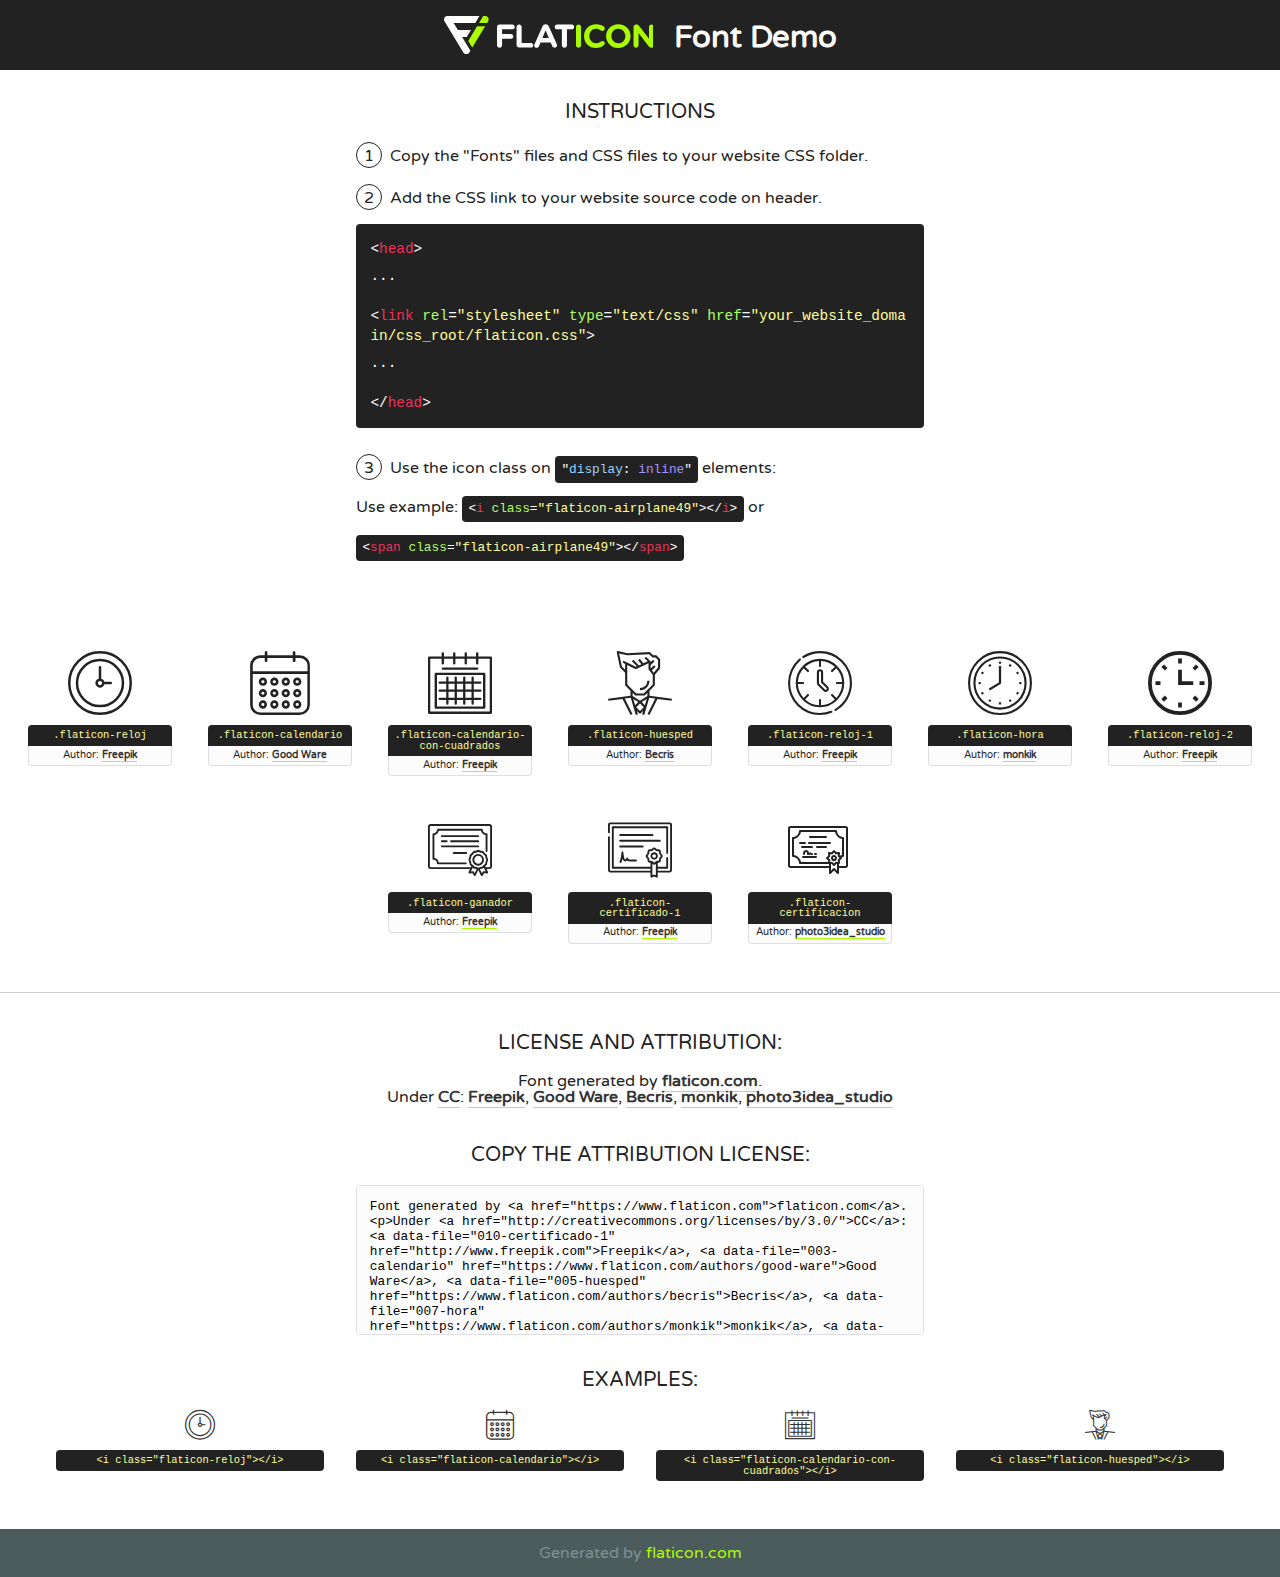
==== mi-coleccion-de-iconos/font/flaticon.html @ e0aa1ae9 "new changes" ====
<!DOCTYPE html>
<!--
  Flaticon icon font: Flaticon
  Creation date: 20/10/2020 18:00
-->
<html>
<!DOCTYPE html>
<html>

<head>
    <title>Flaticon WebFont</title>
    <link href="http://fonts.googleapis.com/css?family=Varela+Round" rel="stylesheet" type="text/css" />
    <link rel="stylesheet" type="text/css" href="flaticon.css">
    <meta charset="UTF-8">
    <style>
    html, body, div, span, applet, object, iframe,
    h1, h2, h3, h4, h5, h6, p, blockquote, pre,
    a, abbr, acronym, address, big, cite, code,
    del, dfn, em, img, ins, kbd, q, s, samp,
    small, strike, strong, sub, sup, tt, var,
    b, u, i, center,
    dl, dt, dd, ol, ul, li,
    fieldset, form, label, legend,
    table, caption, tbody, tfoot, thead, tr, th, td,
    article, aside, canvas, details, embed, 
    figure, figcaption, footer, header, hgroup, 
    menu, nav, output, ruby, section, summary,
    time, mark, audio, video {
        margin: 0;
        padding: 0;
        border: 0;
        font-size: 100%;
        font: inherit;
        vertical-align: baseline;
    }
    /* HTML5 display-role reset for older browsers */
    article, aside, details, figcaption, figure, 
    footer, header, hgroup, menu, nav, section {
        display: block;
    }
    body {
        line-height: 1;
    }
    ol, ul {
        list-style: none;
    }
    blockquote, q {
        quotes: none;
    }
    blockquote:before, blockquote:after,
    q:before, q:after {
        content: '';
        content: none;
    }
    table {
        border-collapse: collapse;
        border-spacing: 0;
    }
    body {
        font-family: 'Varela Round', Helvetica, Arial, sans-serif;
        font-size: 16px;
        color: #222;
    }
    a {
        color: #333;
        border-bottom: 1px solid #a9fd00;
        font-weight: bold;
        text-decoration: none;
    }
    * {
        -moz-box-sizing: border-box;
        -webkit-box-sizing: border-box;
        box-sizing: border-box;
        margin: 0;
        padding: 0;
    }
    [class^="flaticon-"]:before, [class*=" flaticon-"]:before, [class^="flaticon-"]:after, [class*=" flaticon-"]:after {
        font-family: Flaticon;
        font-size: 30px;
        font-style: normal;
        margin-left: 20px;
        color: #333;
    }
    .wrapper {
        max-width: 600px;
        margin: auto;
        padding: 0 1em;
    }
    .title {
        font-size: 1.25em;
        text-align: center;
        margin-bottom: 1em;
        text-transform: uppercase;
    }
    header {
        text-align: center;
        background-color: #222;
        color: #fff;
        padding: 1em;
    }
    header .logo {
        width: 210px;
        height: 38px;
        display: inline-block;
        vertical-align: middle;
        margin-right: 1em;
        border: none;
    }
    header strong {
        font-size: 1.95em;
        font-weight: bold;
        vertical-align: middle;
        margin-top: 5px;
        display: inline-block;
    }
    .demo {
        margin: 2em auto;
        line-height: 1.25em;
    }
    .demo ul li {
        margin-bottom: 1em;
    }
    .demo ul li .num {
        color: #222;
        border-radius: 20px;
        display: inline-block;
        width: 26px;
        padding: 3px;
        height: 26px;
        text-align: center;
        margin-right: 0.5em;
        border: 1px solid #222;
    }
    .demo ul li code {
        background-color: #222;
        border-radius: 4px;
        padding: 0.25em 0.5em;
        display: inline-block;
        color: #fff;
        font-family: Consolas,Monaco,Lucida Console,Liberation Mono,DejaVu Sans Mono,Bitstream Vera Sans Mono,Courier New, monospace;
        font-weight: lighter;
        margin-top: 1em;
        font-size: 0.8em;
        word-break: break-all;
    }
    .demo ul li code.big {
        padding: 1em;
        font-size: 0.9em;
    }
    .demo ul li code .red {
        color: #EF3159;
    }
    .demo ul li code .green {
        color: #ACFF65;
    }
    .demo ul li code .yellow {
        color: #FFFF99;
    }
    .demo ul li code .blue {
        color: #99D3FF;
    }
    .demo ul li code .purple {
        color: #A295FF;
    }
    .demo ul li code .dots {
        margin-top: 0.5em;
        display: block;
    }
    #glyphs {
        border-bottom: 1px solid #ccc;
        padding: 2em 0;
        text-align: center;
    }
    .glyph {
        display: inline-block;
        width: 9em;
        margin: 1em;
        text-align: center;
        vertical-align: top;
        background: #FFF;
    }
    .glyph .glyph-icon {
        padding: 10px;
        display: block;
        font-family:"Flaticon";
        font-size: 64px;
        line-height: 1;
    }
    .glyph .glyph-icon:before {
        font-size: 64px;
        color: #222;
        margin-left: 0;
    }
    .class-name {
        font-size: 0.65em;
        background-color: #222;
        color: #fff;
        border-radius: 4px 4px 0 0;
        padding: 0.5em;
        color: #FFFF99;
        font-family: Consolas,Monaco,Lucida Console,Liberation Mono,DejaVu Sans Mono,Bitstream Vera Sans Mono,Courier New, monospace;
    }
    .author-name {
        font-size: 0.6em;
        background-color: #fcfcfd;
        border: 1px solid #DEDEE4;
        border-top: 0;
        border-radius: 0 0 4px 4px;
        padding: 0.5em;
    }
    .class-name:last-child {
        font-size: 10px;
        color:#888;
    }
    .class-name:last-child a {
        font-size: 10px;
        color:#555;
    }
    .class-name:last-child a:hover {
        color:#a9fd00;
    }
    .glyph > input {
        display: block;
        width: 100px;
        margin: 5px auto;
        text-align: center;
        font-size: 12px;
        cursor: text;
    }
    .glyph > input.icon-input {
        font-family:"Flaticon";
        font-size: 16px;
        margin-bottom: 10px;
    }
    .attribution .title {
        margin-top: 2em;
    }
    .attribution textarea {
        background-color: #fcfcfd;
        padding: 1em;
        border: none;
        box-shadow: none;
        border: 1px solid #DEDEE4;
        border-radius: 4px;
        resize: none;
        width: 100%;
        height: 150px;
        font-size: 0.8em;
        font-family: Consolas,Monaco,Lucida Console,Liberation Mono,DejaVu Sans Mono,Bitstream Vera Sans Mono,Courier New, monospace;
        -webkit-appearance: none;
    }
    .iconsuse {
        margin: 2em auto;
        text-align: center;
        max-width: 1200px;
    }
    .iconsuse:after {
        content: '';
        display: table;
        clear: both;
    }
    .iconsuse .image {
        float: left;
        width: 25%;
        padding: 0 1em;
    }
    .iconsuse .image p {
        margin-bottom: 1em;
    }
    .iconsuse .image span {
        display: block;
        font-size: 0.65em;
        background-color: #222;
        color: #fff;
        border-radius: 4px;
        padding: 0.5em;
        color: #FFFF99;
        margin-top: 1em;
        font-family: Consolas,Monaco,Lucida Console,Liberation Mono,DejaVu Sans Mono,Bitstream Vera Sans Mono,Courier New, monospace;
    }
    #footer {
        text-align: center;
        background-color: #4C5B5C;
        color: #7c9192;
        padding: 1em;
    }
    #footer a {
        border: none;
        color: #a9fd00;
        font-weight: normal;
    }
    @media (max-width: 960px) {
        .iconsuse .image {
            width: 50%;
        }
    }
    @media (max-width: 560px) {
        .iconsuse .image {
            width: 100%;
        }
    }
    </style>
</head>

<body class="characters-off">

    <header>
        <a href="https://www.flaticon.com" target="_blank" class="logo">
            <svg version="1.1" xmlns="http://www.w3.org/2000/svg" xmlns:xlink="http://www.w3.org/1999/xlink" xmlns:a="http://ns.adobe.com/AdobeSVGViewerExtensions/3.0/" viewBox="0 0 560.875 102.036" enable-background="new 0 0 560.875 102.036" xml:space="preserve">
                <defs>
                </defs>
                <g>
                    <g class="letters">
                        <path fill="#ffffff" d="M141.596,29.675c0-3.777,2.985-6.767,6.764-6.767h34.438c3.426,0,6.15,2.728,6.15,6.15
                        c0,3.43-2.724,6.149-6.15,6.149h-27.674v13.091h23.719c3.429,0,6.151,2.724,6.151,6.15c0,3.43-2.723,6.149-6.151,6.149h-23.719
                        v17.574c0,3.773-2.986,6.761-6.764,6.761c-3.779,0-6.764-2.989-6.764-6.761V29.675z"></path>
                        <path fill="#ffffff" d="M193.844,29.149c0-3.781,2.985-6.767,6.764-6.767c3.776,0,6.763,2.985,6.763,6.767v42.957h25.039
                        c3.426,0,6.149,2.726,6.149,6.153c0,3.425-2.723,6.15-6.149,6.15h-31.802c-3.779,0-6.764-2.986-6.764-6.768V29.149z"></path>
                        <path fill="#ffffff" d="M241.891,75.71l21.438-48.407c1.492-3.341,4.215-5.357,7.906-5.357h0.792
                        c3.686,0,6.323,2.017,7.815,5.357l21.439,48.407c0.436,0.967,0.701,1.845,0.701,2.723c0,3.602-2.809,6.501-6.414,6.501
                        c-3.161,0-5.269-1.845-6.499-4.655l-4.132-9.661h-27.059l-4.301,10.102c-1.144,2.631-3.426,4.214-6.237,4.214
                        c-3.517,0-6.24-2.81-6.24-6.325C241.1,77.64,241.451,76.677,241.891,75.71z M279.932,58.666l-8.521-20.297l-8.526,20.297H279.932
                        z"></path>
                        <path fill="#ffffff" d="M314.864,35.387H301.86c-3.429,0-6.239-2.813-6.239-6.238c0-3.429,2.811-6.24,6.239-6.24h39.533
                        c3.426,0,6.237,2.811,6.237,6.24c0,3.425-2.811,6.238-6.237,6.238h-13.001v42.785c0,3.773-2.99,6.761-6.764,6.761
                        c-3.779,0-6.764-2.989-6.764-6.761V35.387z"></path>
                        <path fill="#A9FD00" d="M352.615,29.149c0-3.781,2.985-6.767,6.767-6.767c3.774,0,6.761,2.985,6.761,6.767v49.024
                        c0,3.773-2.987,6.761-6.761,6.761c-3.781,0-6.767-2.989-6.767-6.761V29.149z"></path>
                        <path fill="#A9FD00" d="M374.132,53.836v-0.179c0-17.481,13.178-31.801,32.065-31.801c9.22,0,15.459,2.458,20.557,6.238
                        c1.402,1.054,2.637,2.985,2.637,5.357c0,3.692-2.985,6.59-6.681,6.59c-1.845,0-3.071-0.702-4.044-1.319
                        c-3.776-2.813-7.729-4.393-12.562-4.393c-10.364,0-17.831,8.611-17.831,19.154v0.173c0,10.542,7.291,19.329,17.831,19.329
                        c5.715,0,9.492-1.756,13.359-4.834c1.049-0.874,2.458-1.491,4.039-1.491c3.429,0,6.325,2.813,6.325,6.236
                        c0,2.106-1.056,3.78-2.282,4.834c-5.539,4.834-12.036,7.733-21.878,7.733C387.572,85.464,374.132,71.493,374.132,53.836z"></path>
                        <path fill="#A9FD00" d="M433.009,53.836v-0.179c0-17.481,13.79-31.801,32.766-31.801c18.981,0,32.592,14.143,32.592,31.628v0.173
                        c0,17.483-13.785,31.807-32.769,31.807C446.625,85.464,433.009,71.32,433.009,53.836z M484.224,53.836v-0.179
                        c0-10.539-7.725-19.326-18.626-19.326c-10.893,0-18.449,8.611-18.449,19.154v0.173c0,10.542,7.73,19.329,18.626,19.329
                        C476.676,72.986,484.224,64.378,484.224,53.836z"></path>
                        <path fill="#A9FD00" d="M506.233,29.321c0-3.774,2.99-6.763,6.767-6.763h1.401c3.252,0,5.183,1.583,7.029,3.953l26.093,34.265
                        V29.059c0-3.692,2.99-6.677,6.681-6.677c3.683,0,6.671,2.985,6.671,6.677v48.934c0,3.78-2.987,6.765-6.764,6.765h-0.436
                        c-3.257,0-5.188-1.581-7.034-3.953l-27.056-35.492v32.944c0,3.687-2.985,6.676-6.678,6.676c-3.683,0-6.673-2.989-6.673-6.676
                        V29.321z"></path>
                    </g>
                    <g class="insignia">
                        <path fill="#ffffff" d="M48.372,56.137h12.517l11.156-18.537H37.186L25.688,18.539h57.825L94.668,0H9.271
                        C5.925,0,2.842,1.801,1.198,4.716c-1.644,2.907-1.593,6.482,0.134,9.343l50.38,83.501c1.678,2.781,4.689,4.476,7.938,4.476
                        c3.246,0,6.257-1.695,7.935-4.476l2.898-4.804L48.372,56.137z"></path>
                        <g class="i">
                            <path fill="#A9FD00" d="M93.575,18.539h0.031v0.004l21.652,0.004l2.705-4.488c1.727-2.861,1.778-6.436,0.133-9.343
                            C116.454,1.801,113.371,0,110.026,0h-5.294L93.575,18.539z"></path>
                            <polygon fill="#A9FD00" points="88.291,27.356 64.725,66.486 75.519,84.404 109.942,27.356"></polygon>
                        </g>
                    </g>
                </g>
            </svg>
        </a>
        <strong>Font Demo</strong>
    </header>


    <section class="demo wrapper">

        <p class="title">Instructions</p>

        <ul>
            <li>
                <span class="num">1</span>Copy the "Fonts" files and CSS files to your website CSS folder.
            </li>
            <li>
                <span class="num">2</span>Add the CSS link to your website source code on header.
                <code class="big">
                    &lt;<span class="red">head</span>&gt;
                    <br/><span class="dots">...</span>
                    <br/>&lt;<span class="red">link</span> <span class="green">rel</span>=<span class="yellow">"stylesheet"</span> <span class="green">type</span>=<span class="yellow">"text/css"</span> <span class="green">href</span>=<span class="yellow">"your_website_domain/css_root/flaticon.css"</span>&gt;
                    <br/><span class="dots">...</span>
                    <br/>&lt;/<span class="red">head</span>&gt;
                </code>
            </li>

            <li>
                <p>
                    <span class="num">3</span>Use the icon class on <code>"<span class="blue">display</span>:<span class="purple"> inline</span>"</code> elements:
                    <br />
                    Use example: <code>&lt;<span class="red">i</span> <span class="green">class</span>=<span class="yellow">&quot;flaticon-airplane49&quot;</span>&gt;&lt;/<span class="red">i</span>&gt;</code> or <code>&lt;<span class="red">span</span> <span class="green">class</span>=<span class="yellow">&quot;flaticon-airplane49&quot;</span>&gt;&lt;/<span class="red">span</span>&gt;</code>
            </li>
        </ul>

    </section>




   <section id="glyphs">          
    
      
        <div class="glyph"><div class="glyph-icon flaticon-reloj"></div>
            <div class="class-name">.flaticon-reloj</div>
            <div class="author-name">Author: <a data-file="001-reloj" href="http://www.freepik.com">Freepik</a> </div> 
        </div>        
        
        <div class="glyph"><div class="glyph-icon flaticon-calendario"></div>
            <div class="class-name">.flaticon-calendario</div>
            <div class="author-name">Author: <a data-file="003-calendario" href="https://www.flaticon.com/authors/good-ware">Good Ware</a> </div> 
        </div>        
        
        <div class="glyph"><div class="glyph-icon flaticon-calendario-con-cuadrados"></div>
            <div class="class-name">.flaticon-calendario-con-cuadrados</div>
            <div class="author-name">Author: <a data-file="004-calendario-con-cuadrados" href="http://www.freepik.com">Freepik</a> </div> 
        </div>        
        
        <div class="glyph"><div class="glyph-icon flaticon-huesped"></div>
            <div class="class-name">.flaticon-huesped</div>
            <div class="author-name">Author: <a data-file="005-huesped" href="https://www.flaticon.com/authors/becris">Becris</a> </div> 
        </div>        
        
        <div class="glyph"><div class="glyph-icon flaticon-reloj-1"></div>
            <div class="class-name">.flaticon-reloj-1</div>
            <div class="author-name">Author: <a data-file="006-reloj-1" href="http://www.freepik.com">Freepik</a> </div> 
        </div>        
        
        <div class="glyph"><div class="glyph-icon flaticon-hora"></div>
            <div class="class-name">.flaticon-hora</div>
            <div class="author-name">Author: <a data-file="007-hora" href="https://www.flaticon.com/authors/monkik">monkik</a> </div> 
        </div>        
        
        <div class="glyph"><div class="glyph-icon flaticon-reloj-2"></div>
            <div class="class-name">.flaticon-reloj-2</div>
            <div class="author-name">Author: <a data-file="008-reloj-2" href="http://www.freepik.com">Freepik</a> </div> 
        </div>        
        
        <div class="glyph"><div class="glyph-icon flaticon-ganador"></div>
            <div class="class-name">.flaticon-ganador</div>
            <div class="author-name">Author: <a data-file="009-ganador" href="http://www.freepik.com">Freepik</a> </div> 
        </div>        
        
        <div class="glyph"><div class="glyph-icon flaticon-certificado-1"></div>
            <div class="class-name">.flaticon-certificado-1</div>
            <div class="author-name">Author: <a data-file="010-certificado-1" href="http://www.freepik.com">Freepik</a> </div> 
        </div>        
        
        <div class="glyph"><div class="glyph-icon flaticon-certificacion"></div>
            <div class="class-name">.flaticon-certificacion</div>
            <div class="author-name">Author: <a data-file="011-certificacion" href="https://www.flaticon.com/authors/photo3idea-studio">photo3idea_studio</a> </div> 
        </div>        
        

    </section>



    <section class="attribution wrapper"   style="text-align:center;">

      <div class="title">License and attribution:</div><div class="attrDiv">Font generated by <a href="https://www.flaticon.com">flaticon.com</a>. <div><p>Under <a href="http://creativecommons.org/licenses/by/3.0/">CC</a>: <a data-file="010-certificado-1" href="http://www.freepik.com">Freepik</a>, <a data-file="003-calendario" href="https://www.flaticon.com/authors/good-ware">Good Ware</a>, <a data-file="005-huesped" href="https://www.flaticon.com/authors/becris">Becris</a>, <a data-file="007-hora" href="https://www.flaticon.com/authors/monkik">monkik</a>, <a data-file="011-certificacion" href="https://www.flaticon.com/authors/photo3idea-studio">photo3idea_studio</a></p>  </div>
      </div>
      <div class="title">Copy the Attribution License:</div>

    <textarea onclick="this.focus();this.select();">Font generated by &lt;a href=&quot;https://www.flaticon.com&quot;&gt;flaticon.com&lt;/a&gt;. <p>Under <a href="http://creativecommons.org/licenses/by/3.0/">CC</a>: <a data-file="010-certificado-1" href="http://www.freepik.com">Freepik</a>, <a data-file="003-calendario" href="https://www.flaticon.com/authors/good-ware">Good Ware</a>, <a data-file="005-huesped" href="https://www.flaticon.com/authors/becris">Becris</a>, <a data-file="007-hora" href="https://www.flaticon.com/authors/monkik">monkik</a>, <a data-file="011-certificacion" href="https://www.flaticon.com/authors/photo3idea-studio">photo3idea_studio</a></p>  
     </textarea>

    </section>

    <section class="iconsuse">

          <div class="title">Examples:</div>            
             
            <div class="image">
                <p>
                    <i class="glyph-icon flaticon-reloj"></i> 
                    <span>&lt;i class=&quot;flaticon-reloj&quot;&gt;&lt;/i&gt;</span>
                </p>
            </div>
            
            <div class="image">
                <p>
                    <i class="glyph-icon flaticon-calendario"></i> 
                    <span>&lt;i class=&quot;flaticon-calendario&quot;&gt;&lt;/i&gt;</span>
                </p>
            </div>
            
            <div class="image">
                <p>
                    <i class="glyph-icon flaticon-calendario-con-cuadrados"></i> 
                    <span>&lt;i class=&quot;flaticon-calendario-con-cuadrados&quot;&gt;&lt;/i&gt;</span>
                </p>
            </div>
            
            <div class="image">
                <p>
                    <i class="glyph-icon flaticon-huesped"></i> 
                    <span>&lt;i class=&quot;flaticon-huesped&quot;&gt;&lt;/i&gt;</span>
                </p>
            </div>
                       
        </div>
                            
    </section>

<div id="footer">
    <div>Generated by <a href="https://www.flaticon.com">flaticon.com</a>
    </div>
</div>



</body>
</html>
---- mi-coleccion-de-iconos/font/flaticon.css ----
/*
  	Flaticon icon font: Flaticon
  	Creation date: 20/10/2020 18:00
  	*/

@font-face {
  font-family: "Flaticon";
  src: url("./Flaticon.eot");
  src: url("./Flaticon.eot?#iefix") format("embedded-opentype"),
       url("./Flaticon.woff2") format("woff2"),
       url("./Flaticon.woff") format("woff"),
       url("./Flaticon.ttf") format("truetype"),
       url("./Flaticon.svg#Flaticon") format("svg");
  font-weight: normal;
  font-style: normal;
}

@media screen and (-webkit-min-device-pixel-ratio:0) {
  @font-face {
    font-family: "Flaticon";
    src: url("./Flaticon.svg#Flaticon") format("svg");
  }
}

[class^="flaticon-"]:before, [class*=" flaticon-"]:before,
[class^="flaticon-"]:after, [class*=" flaticon-"]:after {   
  font-family: Flaticon;
        font-size: 50px;
font-style: normal;
margin-left: 0px;
}

.flaticon-reloj:before { content: "\f100"; }
.flaticon-calendario:before { content: "\f101"; }
.flaticon-calendario-con-cuadrados:before { content: "\f102"; }
.flaticon-huesped:before { content: "\f103"; }
.flaticon-reloj-1:before { content: "\f104"; }
.flaticon-hora:before { content: "\f105"; }
.flaticon-reloj-2:before { content: "\f106"; }
.flaticon-ganador:before { content: "\f107"; }
.flaticon-certificado-1:before { content: "\f108"; }
.flaticon-certificacion:before { content: "\f109"; }
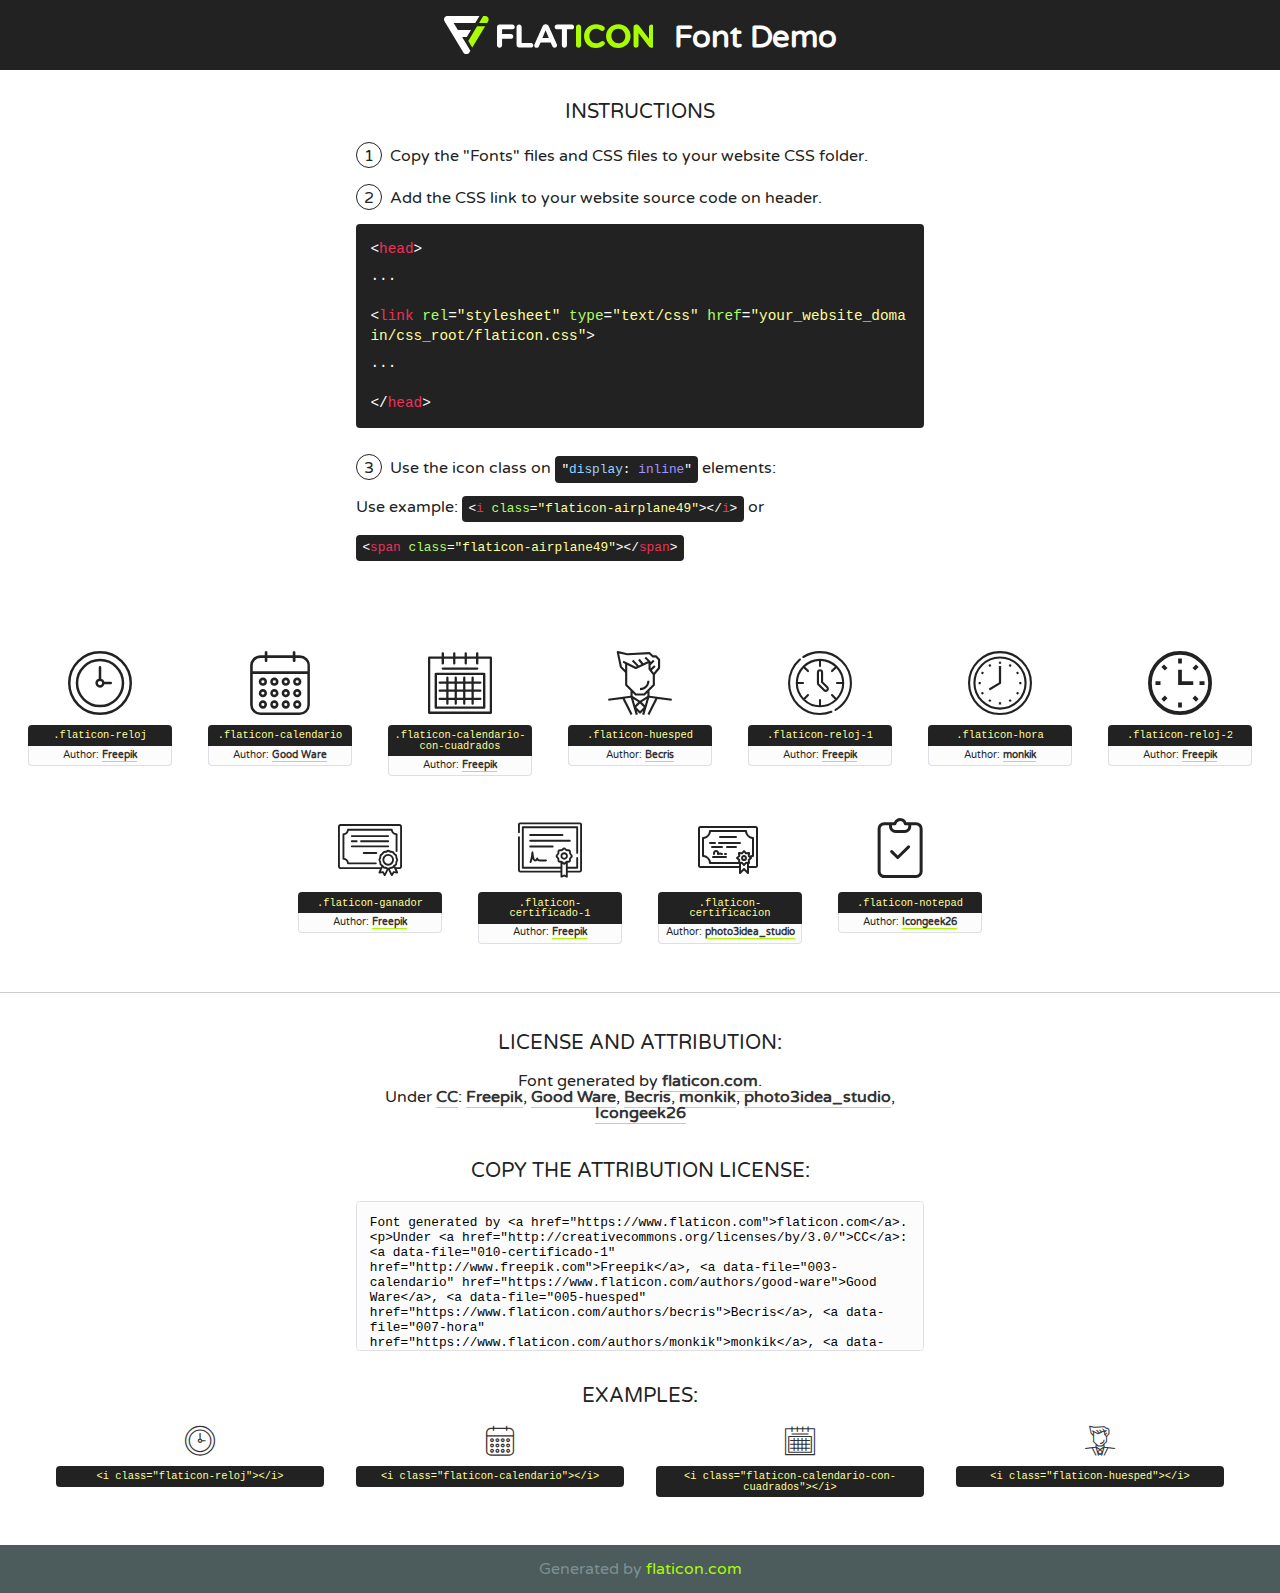
==== commit d1258c0c: "last changes" ====
--- a/mi-coleccion-de-iconos/font/flaticon.html
+++ b/mi-coleccion-de-iconos/font/flaticon.html
@@ -1,7 +1,7 @@
 <!DOCTYPE html>
 <!--
   Flaticon icon font: Flaticon
-  Creation date: 20/10/2020 18:00
+  Creation date: 21/10/2020 21:57
 -->
 <html>
 <!DOCTYPE html>
@@ -442,6 +442,11 @@
             <div class="author-name">Author: <a data-file="011-certificacion" href="https://www.flaticon.com/authors/photo3idea-studio">photo3idea_studio</a> </div> 
         </div>        
         
+        <div class="glyph"><div class="glyph-icon flaticon-notepad"></div>
+            <div class="class-name">.flaticon-notepad</div>
+            <div class="author-name">Author: <a data-file="012-notepad" href="https://www.flaticon.com/authors/icongeek26">Icongeek26</a> </div> 
+        </div>        
+        
 
     </section>
 
@@ -449,11 +454,11 @@
 
     <section class="attribution wrapper"   style="text-align:center;">
 
-      <div class="title">License and attribution:</div><div class="attrDiv">Font generated by <a href="https://www.flaticon.com">flaticon.com</a>. <div><p>Under <a href="http://creativecommons.org/licenses/by/3.0/">CC</a>: <a data-file="010-certificado-1" href="http://www.freepik.com">Freepik</a>, <a data-file="003-calendario" href="https://www.flaticon.com/authors/good-ware">Good Ware</a>, <a data-file="005-huesped" href="https://www.flaticon.com/authors/becris">Becris</a>, <a data-file="007-hora" href="https://www.flaticon.com/authors/monkik">monkik</a>, <a data-file="011-certificacion" href="https://www.flaticon.com/authors/photo3idea-studio">photo3idea_studio</a></p>  </div>
+      <div class="title">License and attribution:</div><div class="attrDiv">Font generated by <a href="https://www.flaticon.com">flaticon.com</a>. <div><p>Under <a href="http://creativecommons.org/licenses/by/3.0/">CC</a>: <a data-file="010-certificado-1" href="http://www.freepik.com">Freepik</a>, <a data-file="003-calendario" href="https://www.flaticon.com/authors/good-ware">Good Ware</a>, <a data-file="005-huesped" href="https://www.flaticon.com/authors/becris">Becris</a>, <a data-file="007-hora" href="https://www.flaticon.com/authors/monkik">monkik</a>, <a data-file="011-certificacion" href="https://www.flaticon.com/authors/photo3idea-studio">photo3idea_studio</a>, <a data-file="012-notepad" href="https://www.flaticon.com/authors/icongeek26">Icongeek26</a></p>  </div>
       </div>
       <div class="title">Copy the Attribution License:</div>
 
-    <textarea onclick="this.focus();this.select();">Font generated by &lt;a href=&quot;https://www.flaticon.com&quot;&gt;flaticon.com&lt;/a&gt;. <p>Under <a href="http://creativecommons.org/licenses/by/3.0/">CC</a>: <a data-file="010-certificado-1" href="http://www.freepik.com">Freepik</a>, <a data-file="003-calendario" href="https://www.flaticon.com/authors/good-ware">Good Ware</a>, <a data-file="005-huesped" href="https://www.flaticon.com/authors/becris">Becris</a>, <a data-file="007-hora" href="https://www.flaticon.com/authors/monkik">monkik</a>, <a data-file="011-certificacion" href="https://www.flaticon.com/authors/photo3idea-studio">photo3idea_studio</a></p>  
+    <textarea onclick="this.focus();this.select();">Font generated by &lt;a href=&quot;https://www.flaticon.com&quot;&gt;flaticon.com&lt;/a&gt;. <p>Under <a href="http://creativecommons.org/licenses/by/3.0/">CC</a>: <a data-file="010-certificado-1" href="http://www.freepik.com">Freepik</a>, <a data-file="003-calendario" href="https://www.flaticon.com/authors/good-ware">Good Ware</a>, <a data-file="005-huesped" href="https://www.flaticon.com/authors/becris">Becris</a>, <a data-file="007-hora" href="https://www.flaticon.com/authors/monkik">monkik</a>, <a data-file="011-certificacion" href="https://www.flaticon.com/authors/photo3idea-studio">photo3idea_studio</a>, <a data-file="012-notepad" href="https://www.flaticon.com/authors/icongeek26">Icongeek26</a></p>  
      </textarea>
 
     </section>
--- a/mi-coleccion-de-iconos/font/flaticon.css
+++ b/mi-coleccion-de-iconos/font/flaticon.css
@@ -1,6 +1,6 @@
 	/*
   	Flaticon icon font: Flaticon
-  	Creation date: 20/10/2020 18:00
+  	Creation date: 21/10/2020 21:57
   	*/
 
 @font-face {
@@ -39,4 +39,5 @@
 .flaticon-reloj-2:before { content: "\f106"; }
 .flaticon-ganador:before { content: "\f107"; }
 .flaticon-certificado-1:before { content: "\f108"; }
-.flaticon-certificacion:before { content: "\f109"; }+.flaticon-certificacion:before { content: "\f109"; }
+.flaticon-notepad:before { content: "\f10a"; }